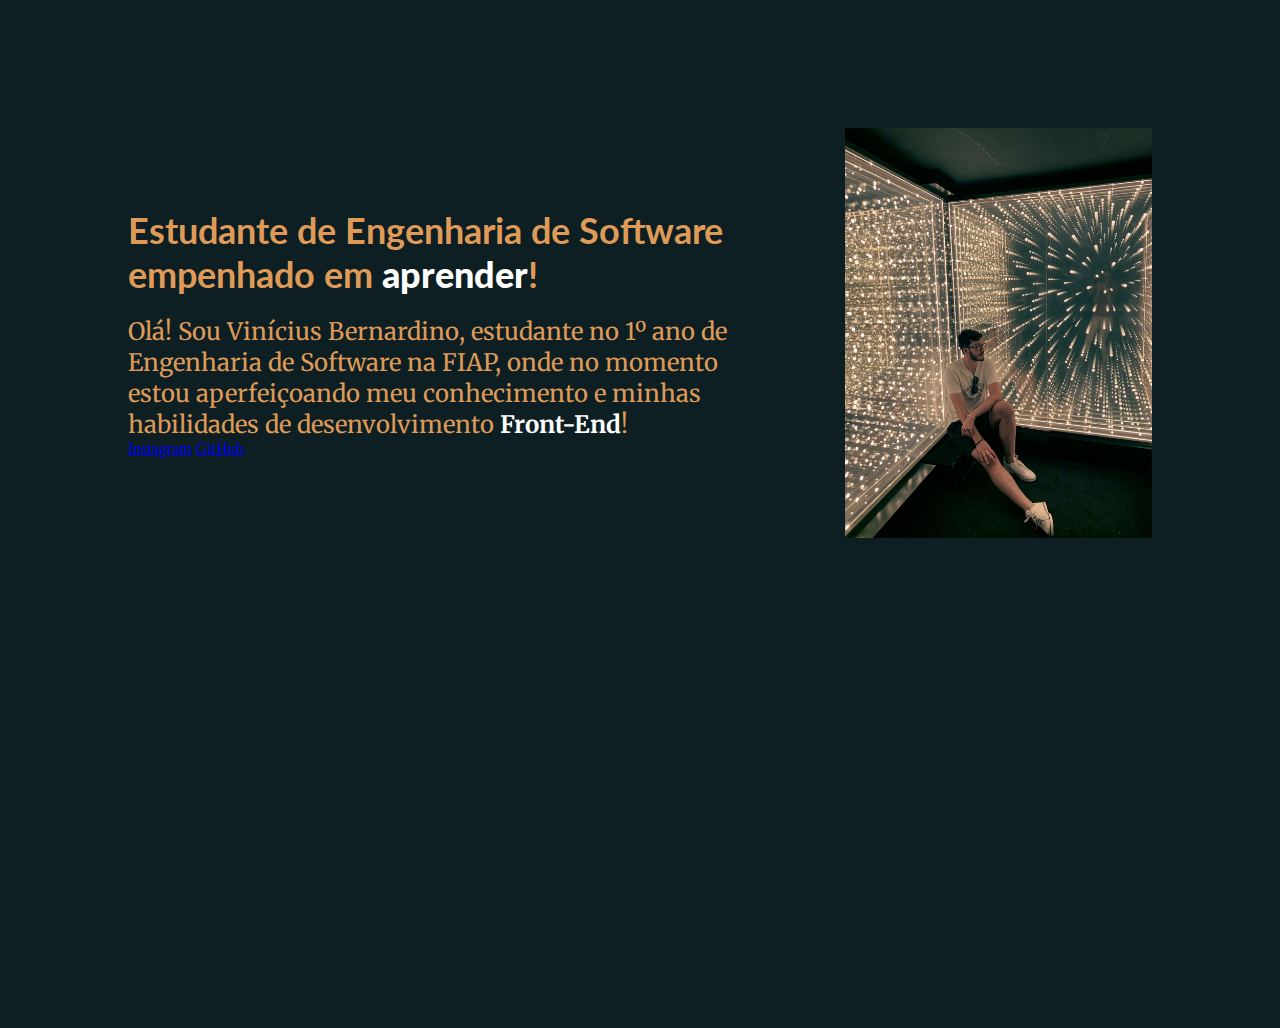
==== index.html @ 9f72d6c3 "index + assets" ====
<!DOCTYPE html>
<html lang="pt-br">

<head>
    <meta charset="UTF-8">
    <meta name="viewport" content="width=device-width, initial-scale=1.0">

    <link rel="stylesheet" href="./assets/style.css">

    <title>Portfólio</title>
</head>

<body>
    <header></header>
    <main class="container">
        <section class="conteudo_principal">
            <h1 class="conteudo_principal_titulo">Estudante de Engenharia de Software empenhado em <strong class="stng-white">aprender</strong>!</h1>

            <p>Olá! Sou Vinícius Bernardino, estudante no 1º ano de Engenharia de Software na FIAP, onde no momento
                estou aperfeiçoando meu conhecimento e minhas habilidades de desenvolvimento <strong
                    class="stng-white">Front-End</strong>!</p>

            <a href="https://instagram.com/vini._.bernardino">Instagram</a>
            <a href="https://github.com/ViniciusBerns">GitHub</a>
        </section>
        <img src="./assets/imagens/imagemPerfilPortfolio.jpg" alt="Foto de Portfólio">





    </main>
    <footer></footer>
</body>

</html>
---- assets/style.css ----
@import url('https://fonts.googleapis.com/css2?family=Lato:wght@700&family=Merriweather&display=swap');


* {
    margin: 0;
    padding: 0;
}



body {
    height: 100vh;
    box-sizing: border-box;
    background-color: #0D1F22;
    color: #DF9A57;
}

.stng-white {
    color: #FFFFFF;
}

.container {
    margin: 10%;
    display: flex;
    align-items: center;
    justify-content: space-between;
}

img {
    width: 30%;
    height: auto;
}

.conteudo_principal {
    width: 615px;
}

.conteudo_principal_titulo {
    font-size: 36px;
    margin-bottom: 20px;
    font-family: 'Lato', sans-serif;
}

.conteudo_principal p {
    font-size: 24px;
    margin-top: 20px;
    font-family: 'Merriweather', serif;
}
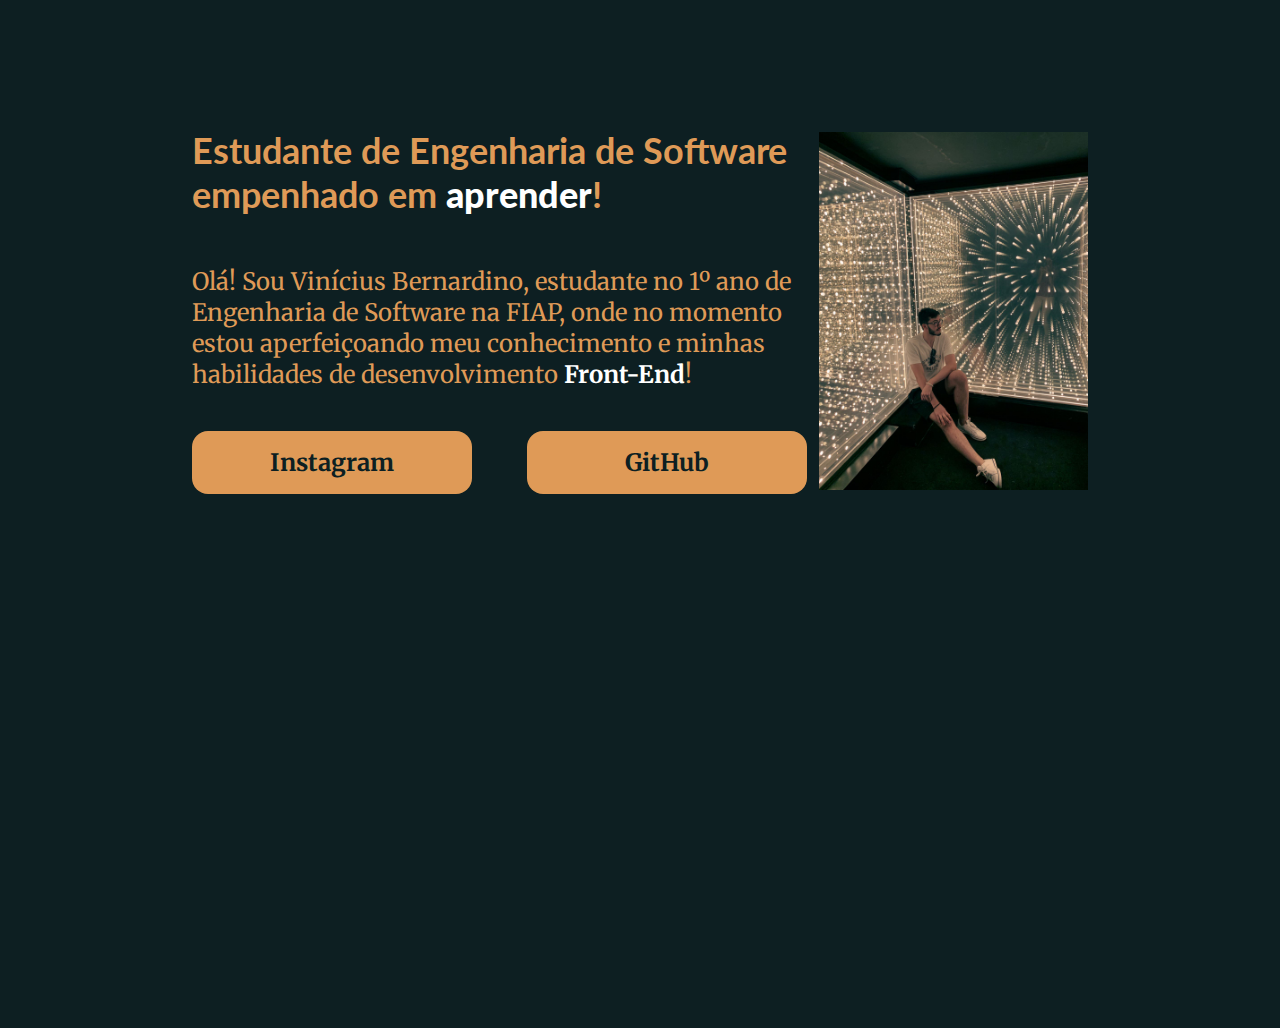
==== commit cf163d06: "estilização final" ====
--- a/index.html
+++ b/index.html
@@ -14,14 +14,16 @@
     <header></header>
     <main class="container">
         <section class="conteudo_principal">
-            <h1 class="conteudo_principal_titulo">Estudante de Engenharia de Software empenhado em <strong class="stng-white">aprender</strong>!</h1>
+            <h1 class="conteudo_principal_titulo">Estudante de Engenharia de Software empenhado em <strong
+                    class="stng-white">aprender</strong>!</h1>
 
             <p>Olá! Sou Vinícius Bernardino, estudante no 1º ano de Engenharia de Software na FIAP, onde no momento
                 estou aperfeiçoando meu conhecimento e minhas habilidades de desenvolvimento <strong
                     class="stng-white">Front-End</strong>!</p>
-
-            <a href="https://instagram.com/vini._.bernardino">Instagram</a>
-            <a href="https://github.com/ViniciusBerns">GitHub</a>
+            <div class="conteudo_principal_links">
+                <a class="conteudo_principal_botao" href="https://instagram.com/vini._.bernardino">Instagram</a>
+                <a class="conteudo_principal_botao" href="https://github.com/ViniciusBerns">GitHub</a>
+            </div class="conteudo_principal_links">
         </section>
         <img src="./assets/imagens/imagemPerfilPortfolio.jpg" alt="Foto de Portfólio">
 
--- a/assets/style.css
+++ b/assets/style.css
@@ -1,4 +1,4 @@
-@import url('https://fonts.googleapis.com/css2?family=Lato:wght@700&family=Merriweather&display=swap');
+@import url('https://fonts.googleapis.com/css2?family=Lato:wght@700&family=Merriweather:wght@400;700&display=swap');
 
 
 * {
@@ -24,6 +24,7 @@
     display: flex;
     align-items: center;
     justify-content: space-between;
+    margin: 10% 15%;
 }
 
 img {
@@ -33,6 +34,9 @@
 
 .conteudo_principal {
     width: 615px;
+    display: flex;
+    flex-direction: column;
+    gap: 10px;
 }
 
 .conteudo_principal_titulo {
@@ -46,3 +50,23 @@
     margin-top: 20px;
     font-family: 'Merriweather', serif;
 }
+
+.conteudo_principal_links {
+    display: flex;
+    justify-content: space-between;
+    margin-top: 5%;
+}
+
+.conteudo_principal_botao {
+    background-color: #DF9A57;
+    width: 280px;
+    text-align: center;
+    border-radius: 16px;
+    font-size: 24px;
+    padding: 16px 0;
+    gap: 16px;
+    text-decoration: none;
+    color: #0D1F22;
+    font-family: 'Merriweather', serif;
+    font-weight: 700;
+}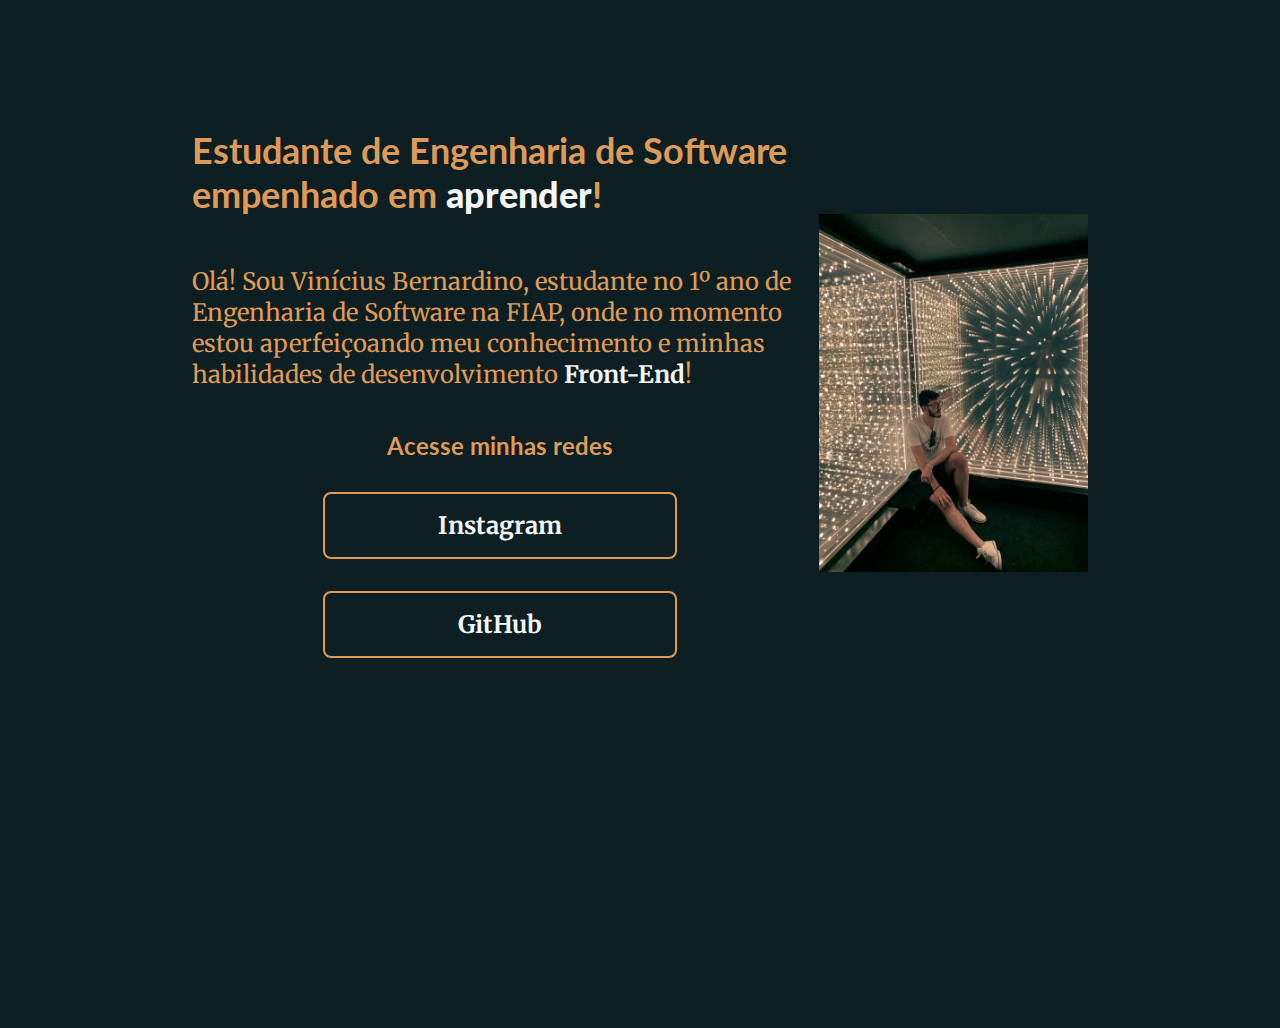
==== commit c3c2e2c5: "update estilo" ====
--- a/index.html
+++ b/index.html
@@ -21,8 +21,9 @@
                 estou aperfeiçoando meu conhecimento e minhas habilidades de desenvolvimento <strong
                     class="stng-white">Front-End</strong>!</p>
             <div class="conteudo_principal_links">
-                <a class="conteudo_principal_botao" href="https://instagram.com/vini._.bernardino">Instagram</a>
-                <a class="conteudo_principal_botao" href="https://github.com/ViniciusBerns">GitHub</a>
+                <h2 class="conteudo_principal_links_subtitulo">Acesse minhas redes</h2>
+                <a class="conteudo_principal_botao" href="https://instagram.com/vini._.bernardino" target="_blank">Instagram</a>
+                <a class="conteudo_principal_botao" href="https://github.com/ViniciusBerns" target="_blank">GitHub</a>
             </div class="conteudo_principal_links">
         </section>
         <img src="./assets/imagens/imagemPerfilPortfolio.jpg" alt="Foto de Portfólio">
--- a/assets/style.css
+++ b/assets/style.css
@@ -16,7 +16,7 @@
 }
 
 .stng-white {
-    color: #FFFFFF;
+    color: #f6f6f6;
 }
 
 .container {
@@ -53,20 +53,32 @@
 
 .conteudo_principal_links {
     display: flex;
+    flex-direction: column;
+    align-items: center;
     justify-content: space-between;
     margin-top: 5%;
+    gap: 32px;
+}
+
+.conteudo_principal_links_subtitulo {
+    font-family: 'Lato', sans-serif;
+    font-size: 24px;
 }
 
 .conteudo_principal_botao {
-    background-color: #DF9A57;
-    width: 280px;
+    border: 2px solid #DF9A57;
+    width: 350px;
     text-align: center;
-    border-radius: 16px;
+    border-radius: 8px;
     font-size: 24px;
     padding: 16px 0;
     gap: 16px;
     text-decoration: none;
-    color: #0D1F22;
+    color: #f6f6f6;
     font-family: 'Merriweather', serif;
     font-weight: 700;
-}+}
+
+
+
+/* #DF9A57; */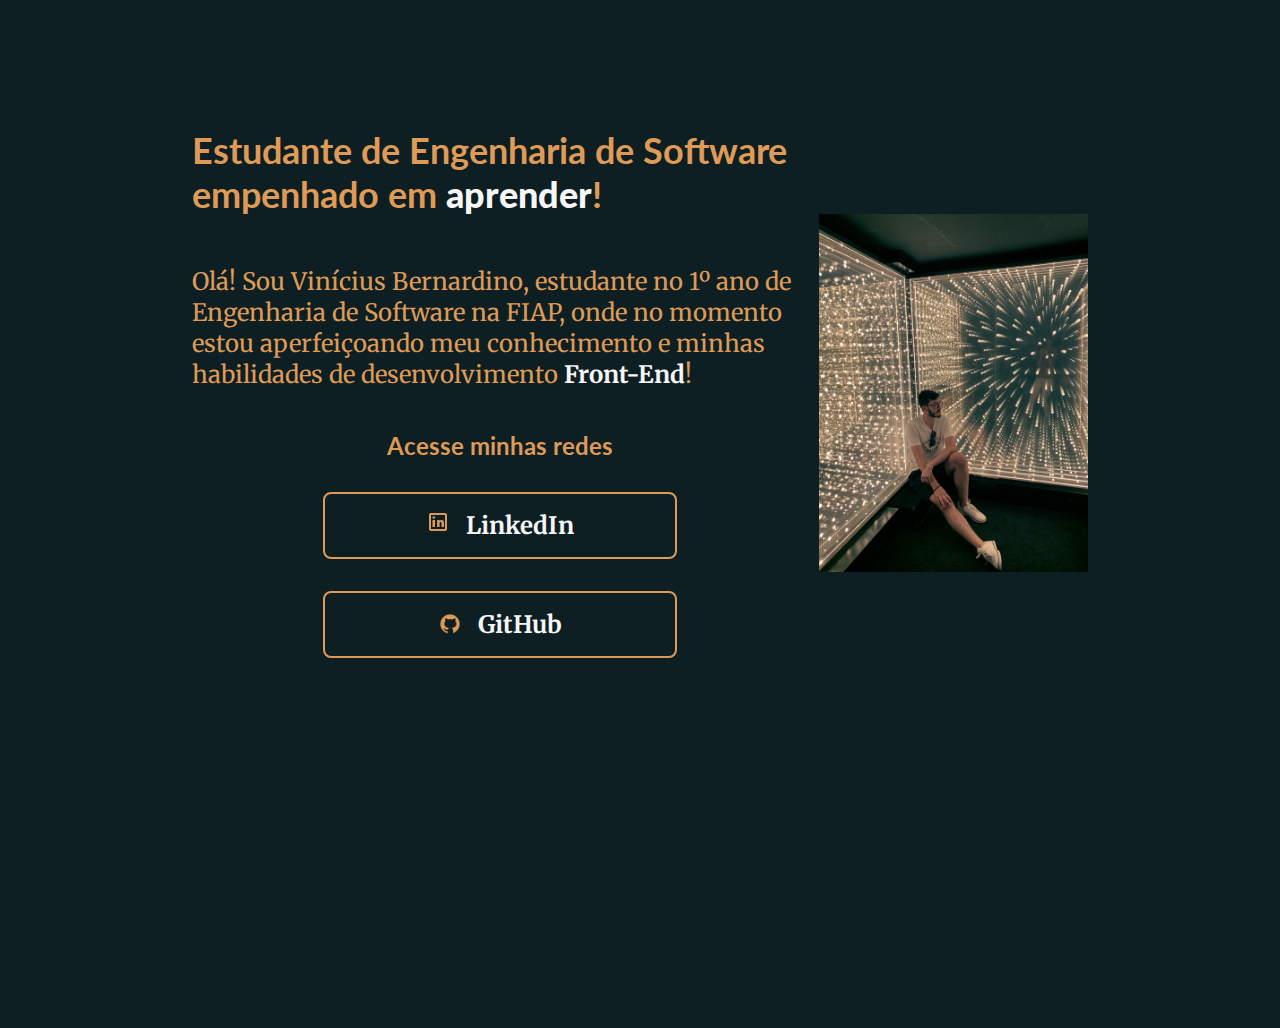
==== commit 669b087b: "update 2" ====
--- a/index.html
+++ b/index.html
@@ -22,8 +22,16 @@
                     class="stng-white">Front-End</strong>!</p>
             <div class="conteudo_principal_links">
                 <h2 class="conteudo_principal_links_subtitulo">Acesse minhas redes</h2>
-                <a class="conteudo_principal_botao" href="https://instagram.com/vini._.bernardino" target="_blank">Instagram</a>
-                <a class="conteudo_principal_botao" href="https://github.com/ViniciusBerns" target="_blank">GitHub</a>
+                <a class="conteudo_principal_botao" href="https://www.linkedin.com/in/vin%C3%ADcius-bernardino-183a73242/" target="_blank">
+                    <div>
+                        <img src="./assets/imagens/icons8-linkedin-24.png" alt="">
+                    </div>
+                    LinkedIn
+                </a>
+                <a class="conteudo_principal_botao" href="https://github.com/ViniciusBerns" target="_blank">
+                    <img src="./assets/imagens/icons8-github-30.png" alt="">    
+                    GitHub
+                </a>
             </div class="conteudo_principal_links">
         </section>
         <img src="./assets/imagens/imagemPerfilPortfolio.jpg" alt="Foto de Portfólio">
--- a/assets/style.css
+++ b/assets/style.css
@@ -77,6 +77,14 @@
     color: #f6f6f6;
     font-family: 'Merriweather', serif;
     font-weight: 700;
+    display: flex;
+    align-items: center;
+    justify-content: center;
+}
+
+.conteudo_principal_botao img {
+    height: 24px;
+    width: auto;
 }
 
 
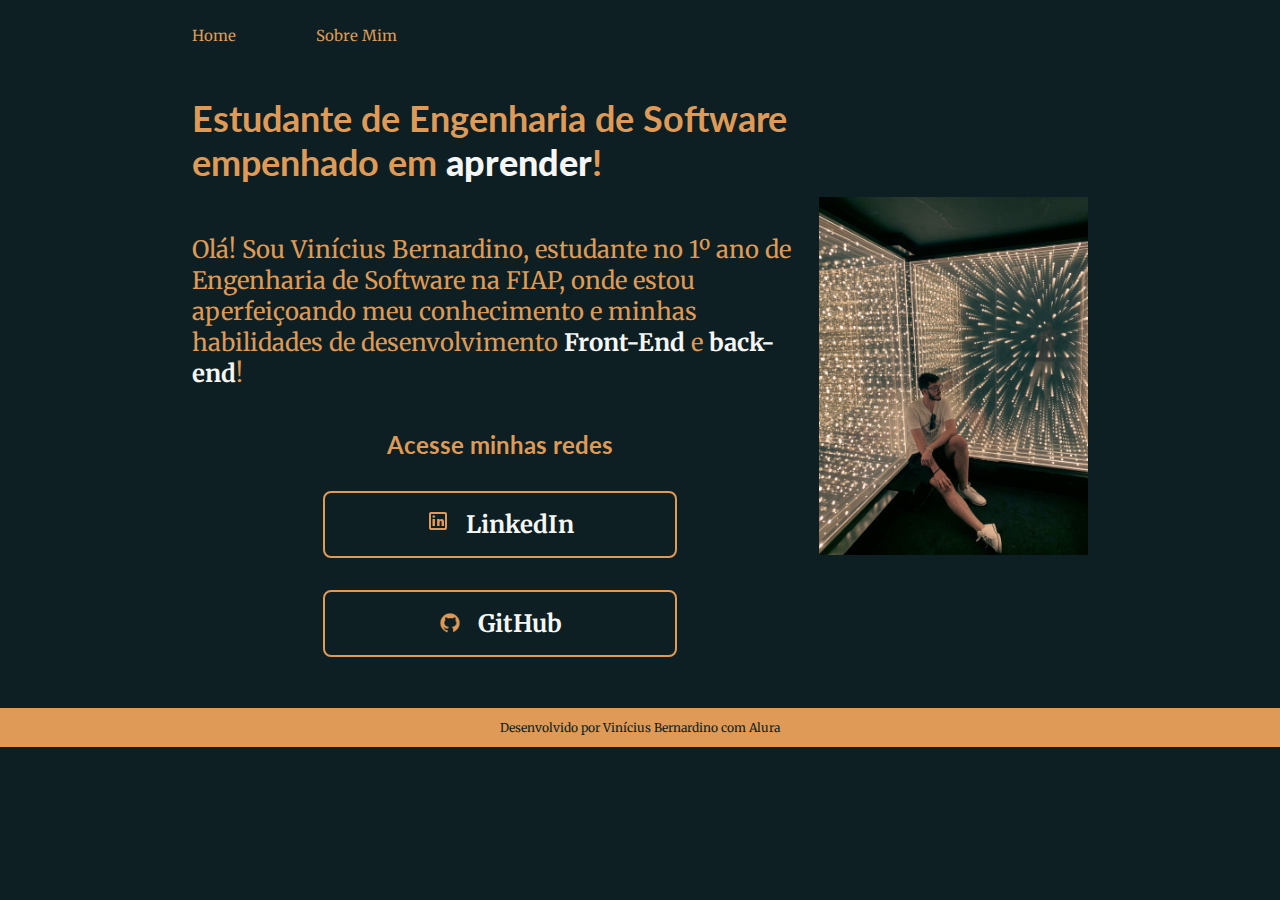
==== commit 51db598c: "organização dos arquivos" ====
--- a/index.html
+++ b/index.html
@@ -5,43 +5,50 @@
     <meta charset="UTF-8">
     <meta name="viewport" content="width=device-width, initial-scale=1.0">
 
-    <link rel="stylesheet" href="./assets/style.css">
+    <link rel="stylesheet" href="./assets/styles/style.css">
 
     <title>Portfólio</title>
 </head>
 
 <body>
-    <header></header>
+    <header class="cabecalho">
+        <nav class="cabecalho_menu">
+            <a href="./index.html" class="cabecalho_menu_link">Home</a>
+            <a href="./sobre.html" class="cabecalho_menu_link">Sobre Mim</a>
+        </nav>
+    </header>
     <main class="container">
         <section class="conteudo_principal">
             <h1 class="conteudo_principal_titulo">Estudante de Engenharia de Software empenhado em <strong
                     class="stng-white">aprender</strong>!</h1>
 
-            <p>Olá! Sou Vinícius Bernardino, estudante no 1º ano de Engenharia de Software na FIAP, onde no momento
+            <p>Olá! Sou Vinícius Bernardino, estudante no 1º ano de Engenharia de Software na FIAP, onde
                 estou aperfeiçoando meu conhecimento e minhas habilidades de desenvolvimento <strong
-                    class="stng-white">Front-End</strong>!</p>
+                    class="stng-white">Front-End</strong> e <strong class="stng-white">back-end</strong>!</p>
             <div class="conteudo_principal_links">
                 <h2 class="conteudo_principal_links_subtitulo">Acesse minhas redes</h2>
                 <a class="conteudo_principal_botao" href="https://www.linkedin.com/in/vin%C3%ADcius-bernardino-183a73242/" target="_blank">
                     <div>
-                        <img src="./assets/imagens/icons8-linkedin-24.png" alt="">
+                        <img src="./assets/images/icons8-linkedin-24.png" alt="">
                     </div>
                     LinkedIn
                 </a>
                 <a class="conteudo_principal_botao" href="https://github.com/ViniciusBerns" target="_blank">
-                    <img src="./assets/imagens/icons8-github-30.png" alt="">    
+                    <img src="./assets/images/icons8-github-30.png" alt="">    
                     GitHub
                 </a>
             </div class="conteudo_principal_links">
         </section>
-        <img src="./assets/imagens/imagemPerfilPortfolio.jpg" alt="Foto de Portfólio">
+        <img src="./assets/images/imagemPerfilPortfolio.jpg" alt="Foto de Portfólio">
 
 
 
 
 
     </main>
-    <footer></footer>
+    <footer class="rodape">
+        <p>Desenvolvido por Vinícius Bernardino com Alura</p>
+    </footer>
 </body>
 
 </html>--- a/assets/styles/style.css
+++ b/assets/styles/style.css
@@ -0,0 +1,126 @@
+@import url('https://fonts.googleapis.com/css2?family=Lato:wght@700&family=Merriweather:wght@400;700&display=swap');
+
+
+* {
+    margin: 0;
+    padding: 0;
+}
+
+
+
+body {
+    /* height: 100vh; */
+    box-sizing: border-box;
+    background-color: #0D1F22;
+    color: #DF9A57;
+}
+
+
+
+
+.cabecalho{
+    padding: 2% 0% 0% 15% 
+}
+
+
+.cabecalho_menu {
+    display: flex;
+    gap: 80px;
+}
+
+
+.cabecalho_menu_link{
+    font-family: 'Merriweather', serif;
+    font-size: 15px;
+    color: #DF9A57;
+    text-decoration: none;
+}
+
+.stng-white {
+    color: #f6f6f6;
+}
+
+.container {
+    display: flex;
+    align-items: center;
+    justify-content: space-between;
+    padding: 4% 15%;
+}
+
+img {
+    width: 30%;
+    height: auto;
+}
+
+.conteudo_principal {
+    width: 615px;
+    display: flex;
+    flex-direction: column;
+    gap: 10px;
+}
+
+.conteudo_principal_titulo {
+    font-size: 36px;
+    margin-bottom: 20px;
+    font-family: 'Lato', sans-serif;
+}
+
+.conteudo_principal p {
+    font-size: 24px;
+    margin-top: 20px;
+    font-family: 'Merriweather', serif;
+}
+
+.conteudo_principal_links {
+    display: flex;
+    flex-direction: column;
+    align-items: center;
+    justify-content: space-between;
+    margin-top: 5%;
+    gap: 32px;
+}
+
+.conteudo_principal_links_subtitulo {
+    font-family: 'Lato', sans-serif;
+    font-size: 24px;
+}
+
+.conteudo_principal_botao {
+    border: 2px solid #DF9A57;
+    width: 350px;
+    text-align: center;
+    border-radius: 8px;
+    font-size: 24px;
+    padding: 16px 0;
+    gap: 16px;
+    text-decoration: none;
+    color: #f6f6f6;
+    font-family: 'Merriweather', serif;
+    font-weight: 700;
+    display: flex;
+    align-items: center;
+    justify-content: center;
+}
+
+.conteudo_principal_botao img {
+    height: 24px;
+    width: auto;
+}
+
+.conteudo_principal_botao:hover {
+    background-color: #173034;
+    transform: scale(1.2);
+    transition-duration: .5s;
+}
+
+
+.rodape {
+    background-color: #DF9A57;
+    color: #0D1F22;
+    padding: 12px;
+    text-align: center;
+    font-family: 'Merriweather', serif;
+    font-size: 12px;
+}
+
+/* #DF9A57; */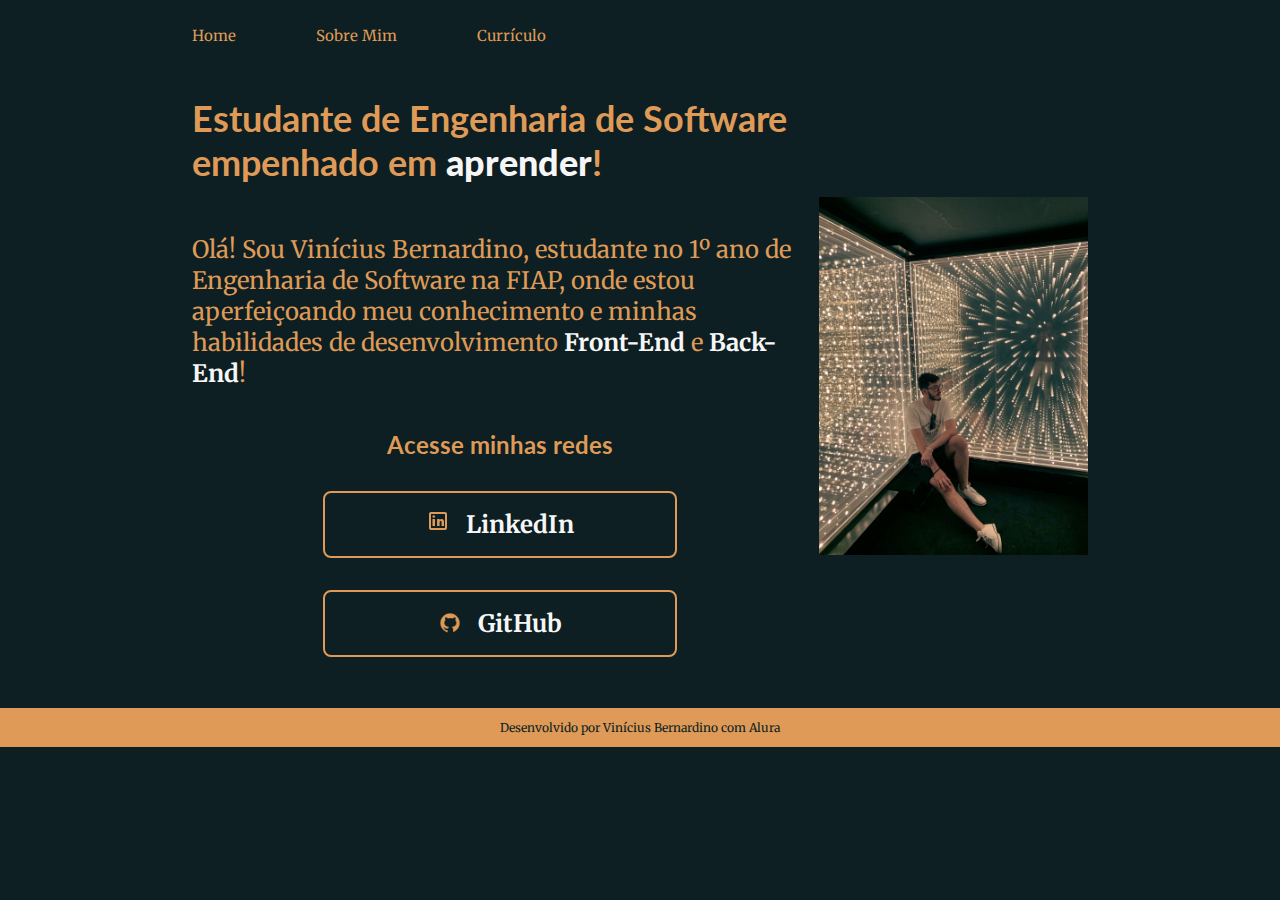
==== commit f0800e20: "desenvolvimento "about" e curriculo" ====
--- a/index.html
+++ b/index.html
@@ -15,6 +15,7 @@
         <nav class="cabecalho_menu">
             <a href="./index.html" class="cabecalho_menu_link">Home</a>
             <a href="./sobre.html" class="cabecalho_menu_link">Sobre Mim</a>
+            <a href="./curriculo.html" class="cabecalho_menu_link">Currículo</a>
         </nav>
     </header>
     <main class="container">
@@ -22,9 +23,9 @@
             <h1 class="conteudo_principal_titulo">Estudante de Engenharia de Software empenhado em <strong
                     class="stng-white">aprender</strong>!</h1>
 
-            <p>Olá! Sou Vinícius Bernardino, estudante no 1º ano de Engenharia de Software na FIAP, onde
+            <p class="conteudo_principal_texto">Olá! Sou Vinícius Bernardino, estudante no 1º ano de Engenharia de Software na FIAP, onde
                 estou aperfeiçoando meu conhecimento e minhas habilidades de desenvolvimento <strong
-                    class="stng-white">Front-End</strong> e <strong class="stng-white">back-end</strong>!</p>
+                class="stng-white">Front-End</strong> e <strong class="stng-white">Back-End</strong>!</p>
             <div class="conteudo_principal_links">
                 <h2 class="conteudo_principal_links_subtitulo">Acesse minhas redes</h2>
                 <a class="conteudo_principal_botao" href="https://www.linkedin.com/in/vin%C3%ADcius-bernardino-183a73242/" target="_blank">
--- a/assets/styles/style.css
+++ b/assets/styles/style.css
@@ -1,5 +1,15 @@
 @import url('https://fonts.googleapis.com/css2?family=Lato:wght@700&family=Merriweather:wght@400;700&display=swap');
 
+
+:root {
+    --cor-principal: #0D1F22;
+    --cor-secundaria: #DF9A57;
+    --cor-terciaria: #F6F6F6;
+    --cor-hover: #173034;
+
+    --fonte-primaria: 'Lato', sans-serif;
+    --fonte-secundaria: 'Merriweather', serif;
+}
 
 * {
     margin: 0;
@@ -9,10 +19,9 @@
 
 
 body {
-    /* height: 100vh; */
     box-sizing: border-box;
-    background-color: #0D1F22;
-    color: #DF9A57;
+    background-color: var(--cor-principal);
+    color: var(--cor-secundaria);
 }
 
 
@@ -30,14 +39,14 @@
 
 
 .cabecalho_menu_link{
-    font-family: 'Merriweather', serif;
+    font-family: var(--fonte-secundaria);
     font-size: 15px;
-    color: #DF9A57;
+    color: var(--cor-secundaria);
     text-decoration: none;
 }
 
 .stng-white {
-    color: #f6f6f6;
+    color: var(--cor-terciaria);
 }
 
 .container {
@@ -62,13 +71,13 @@
 .conteudo_principal_titulo {
     font-size: 36px;
     margin-bottom: 20px;
-    font-family: 'Lato', sans-serif;
+    font-family: var(--fonte-primaria);
 }
 
-.conteudo_principal p {
+.conteudo_principal_texto {
     font-size: 24px;
     margin-top: 20px;
-    font-family: 'Merriweather', serif;
+    font-family: var(--fonte-secundaria);
 }
 
 .conteudo_principal_links {
@@ -81,12 +90,12 @@
 }
 
 .conteudo_principal_links_subtitulo {
-    font-family: 'Lato', sans-serif;
+    font-family: var(--fonte-primaria);
     font-size: 24px;
 }
 
 .conteudo_principal_botao {
-    border: 2px solid #DF9A57;
+    border: 2px solid var(--cor-secundaria);
     width: 350px;
     text-align: center;
     border-radius: 8px;
@@ -94,8 +103,8 @@
     padding: 16px 0;
     gap: 16px;
     text-decoration: none;
-    color: #f6f6f6;
-    font-family: 'Merriweather', serif;
+    color: var(--cor-terciaria);
+    font-family: var(--fonte-secundaria);
     font-weight: 700;
     display: flex;
     align-items: center;
@@ -108,19 +117,17 @@
 }
 
 .conteudo_principal_botao:hover {
-    background-color: #173034;
+    background-color: var(--cor-hover);
     transform: scale(1.2);
     transition-duration: .5s;
 }
 
 
 .rodape {
-    background-color: #DF9A57;
-    color: #0D1F22;
+    background-color: var(--cor-secundaria);
+    color: var(--cor-principal);
     padding: 12px;
     text-align: center;
-    font-family: 'Merriweather', serif;
+    font-family: var(--fonte-secundaria);
     font-size: 12px;
 }
-
-/* #DF9A57; */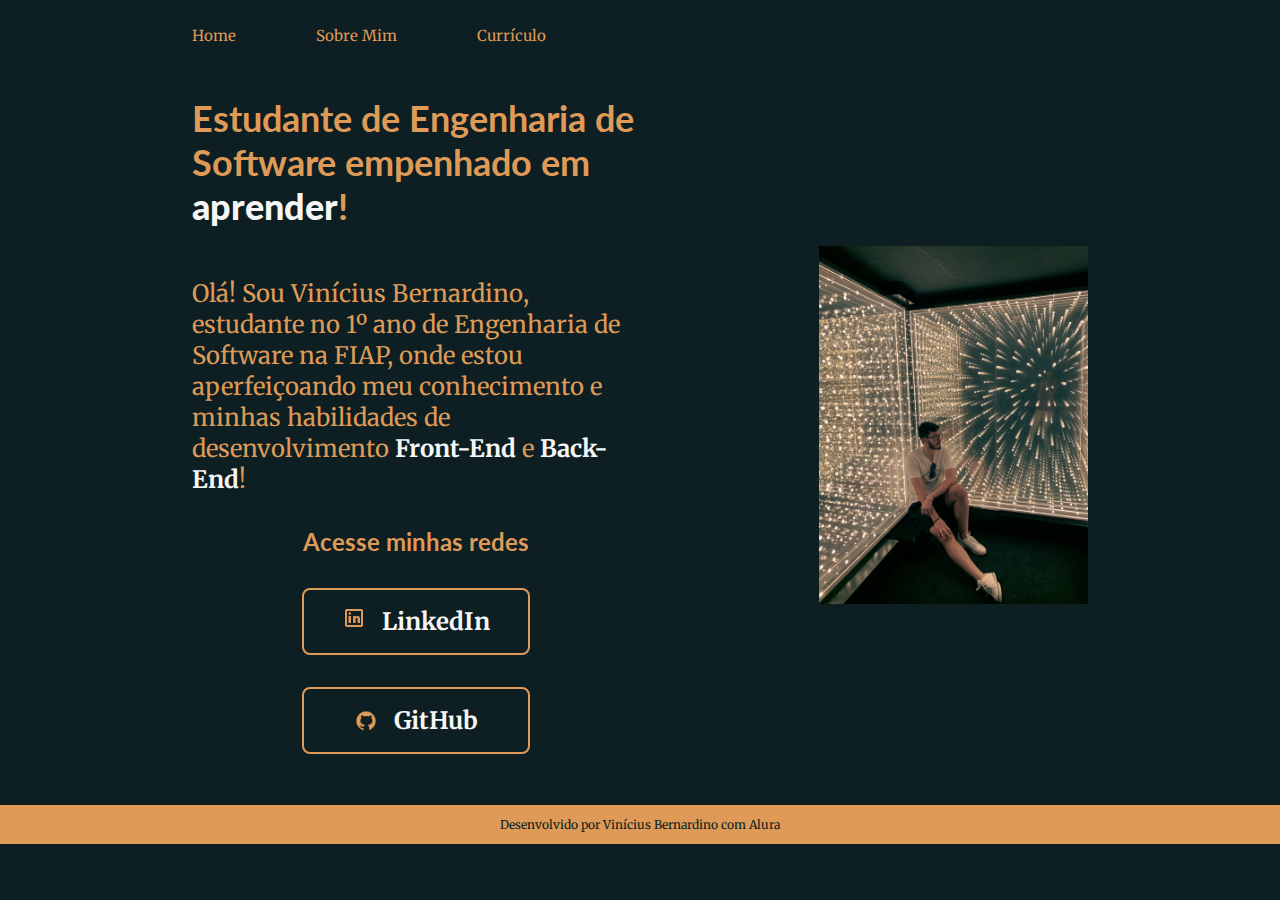
==== commit 40203af6: "continuação" ====
--- a/index.html
+++ b/index.html
@@ -38,9 +38,9 @@
                     <img src="./assets/images/icons8-github-30.png" alt="">    
                     GitHub
                 </a>
-            </div class="conteudo_principal_links">
+            </div>
         </section>
-        <img src="./assets/images/imagemPerfilPortfolio.jpg" alt="Foto de Portfólio">
+        <img class="conteudo_principal_imagem" src="./assets/images/imagemPerfilPortfolio.jpg" alt="Foto de Portfólio">
 
 
 
--- a/assets/styles/style.css
+++ b/assets/styles/style.css
@@ -40,7 +40,7 @@
 
 .cabecalho_menu_link{
     font-family: var(--fonte-secundaria);
-    font-size: 15px;
+    font-size: .94rem;
     color: var(--cor-secundaria);
     text-decoration: none;
 }
@@ -56,26 +56,22 @@
     padding: 4% 15%;
 }
 
-img {
-    width: 30%;
-    height: auto;
-}
 
 .conteudo_principal {
-    width: 615px;
+    width: 50%;
     display: flex;
     flex-direction: column;
     gap: 10px;
 }
 
 .conteudo_principal_titulo {
-    font-size: 36px;
+    font-size: 2.25rem;
     margin-bottom: 20px;
     font-family: var(--fonte-primaria);
 }
 
 .conteudo_principal_texto {
-    font-size: 24px;
+    font-size: 1.5rem;
     margin-top: 20px;
     font-family: var(--fonte-secundaria);
 }
@@ -91,15 +87,15 @@
 
 .conteudo_principal_links_subtitulo {
     font-family: var(--fonte-primaria);
-    font-size: 24px;
+    font-size: 1.5rem;
 }
 
 .conteudo_principal_botao {
     border: 2px solid var(--cor-secundaria);
-    width: 350px;
+    width: 50%;
     text-align: center;
     border-radius: 8px;
-    font-size: 24px;
+    font-size: 1.5rem;
     padding: 16px 0;
     gap: 16px;
     text-decoration: none;
@@ -122,6 +118,10 @@
     transition-duration: .5s;
 }
 
+.conteudo_principal_imagem {
+    width: 30%;
+}
+
 
 .rodape {
     background-color: var(--cor-secundaria);
@@ -129,5 +129,9 @@
     padding: 12px;
     text-align: center;
     font-family: var(--fonte-secundaria);
-    font-size: 12px;
+    font-size: 0.75rem;
 }
+
+.sobre {
+    padding: 4% 15% 6%
+}